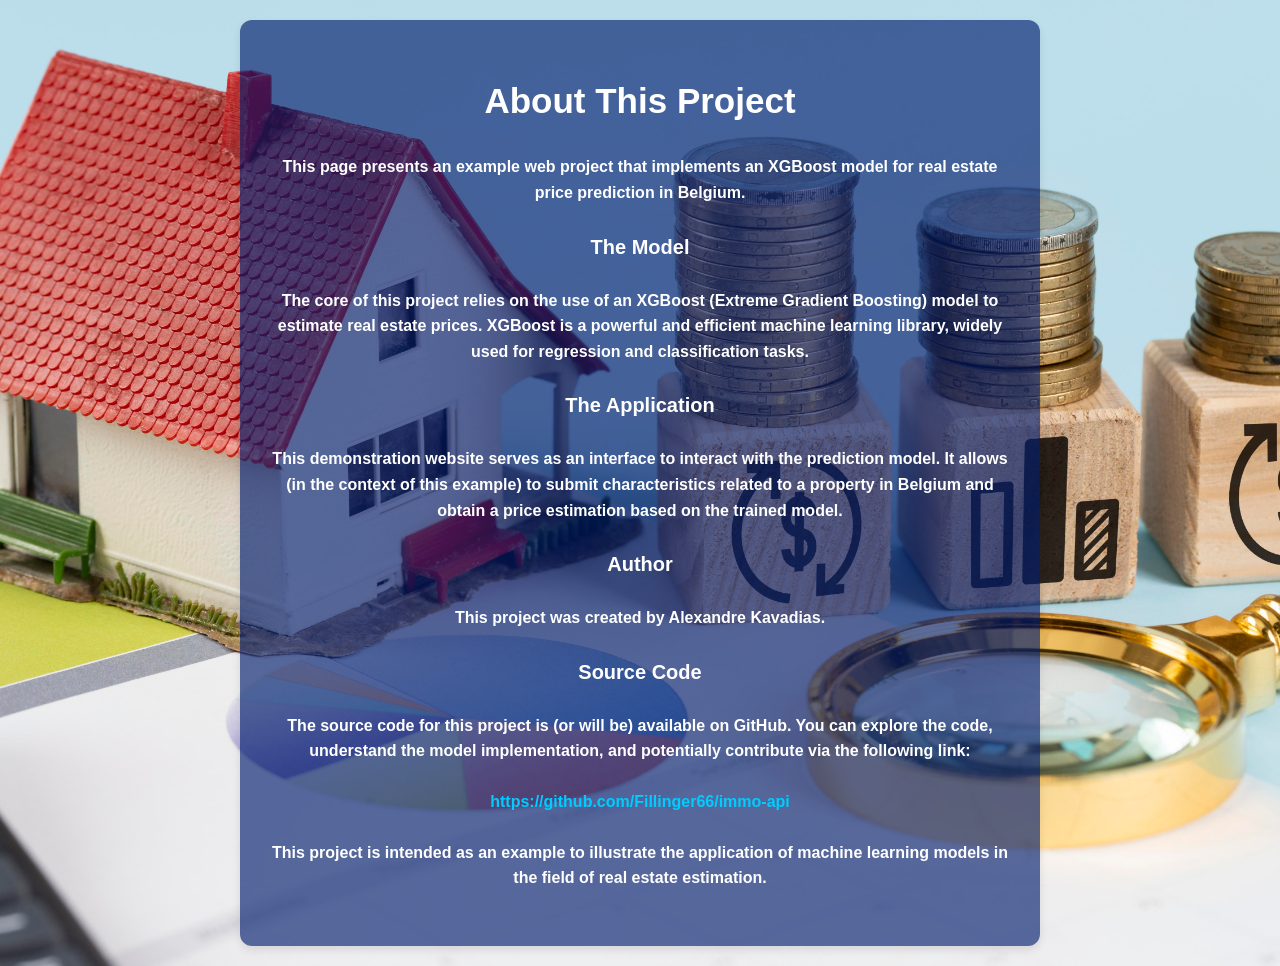
==== static/about.html @ cf839812 "add about page + css" ====
<!DOCTYPE html>
<html lang="en">
<head>
    <meta charset="UTF-8">
    <meta name="viewport" content="width=device-width, initial-scale=1.0">
    <title>About - Real Estate Prediction Project</title>
    <link rel="stylesheet" href="/static/styles.css">
</head>
<body>
    <div class="container">
        <h1>About This Project</h1>

        <p>This page presents an example web project that implements an XGBoost model for real estate price prediction in Belgium.</p>

        <h2>The Model</h2>
        <p>The core of this project relies on the use of an XGBoost (Extreme Gradient Boosting) model to estimate real estate prices. XGBoost is a powerful and efficient machine learning library, widely used for regression and classification tasks.</p>

        <h2>The Application</h2>
        <p>This demonstration website serves as an interface to interact with the prediction model. It allows (in the context of this example) to submit characteristics related to a property in Belgium and obtain a price estimation based on the trained model.</p>

        <h2>Author</h2>
        <p>This project was created by Alexandre Kavadias.</p>

        <h2>Source Code</h2>
        <p>The source code for this project is (or will be) available on GitHub. You can explore the code, understand the model implementation, and potentially contribute via the following link:</p>
        <p><a href="https://github.com/Fillinger66/immo-api" target="_blank">https://github.com/Fillinger66/immo-api</a></p>

        <p>This project is intended as an example to illustrate the application of machine learning models in the field of real estate estimation.</p>
    </div>
</body>
</html>
---- static/styles.css ----
/* styles.css */

/* Basic body styling */
body {
    font-family: "Inter", sans-serif;
    background-color: #f4f7f6; /* Light grey background */
    color: #333; /* Dark grey text */
    line-height: 1.6;
    margin: 0 auto;
    padding: 20px;
    display: flex;
    justify-content: center;
    align-items: flex-start; /* Align to top */
    min-height: 100vh;
    background-image: url("/static/background.jpg");
    background-size: cover;
    background-position: center;
    background-repeat: no-repeat;
}

/* Container for the form */
.container {
    max-width: 800px !important;
    margin: 0 auto; 
    width: 100%; /* Make container responsive */
    padding: 30px; /* Increased padding */
    background-color: #001C6EA4; 
    border-radius: 12px; /* More rounded corners */
    box-shadow: 0 4px 8px rgba(0, 0, 0, 0.1); /* Softer shadow */
    box-sizing: border-box; /* Include padding and border in element's total width */
}

/* Headings */
h1{
    color: #fff; /* A shade of royal blue */
    text-align: center;
    margin-bottom: 25px; /* More space below headings */
    font-size: 35px !important;
    font-weight: bold !important;
}
/* Headings */
h2 {
    color: #fff; /* A shade of royal blue */
    text-align: center;
    margin-bottom: 25px; /* More space below headings */
    font-size: 20px !important;
    font-weight: bold !important;
    
}

p {
     text-align: center;
     margin-bottom: 25px;
     color: #fff;
     font-weight: bold;
}

/* Form group styling */
.form-group {
    margin-bottom: 20px; /* More space between form groups */
}

label {
    display: block;
    margin-bottom: 8px; /* More space below labels */
    font-weight: bold;
    color: #fff; /* Dark grey for labels */
}

/* Input fields and selects */
input[type="text"],
input[type="number"],
select {
    height: 45px;              /* Set a uniform height */
    padding: 8px 12px;         /* Consistent padding */
    border-radius: 6px;
    border: 1px solid #ccc;
    font-size: 16px;
    width: 100%;               /* Allow flexibility inside grid */
    box-sizing: border-box;    /* Include padding in width/height */
}


input[type="text"]:focus,
input[type="number"]:focus,
select:focus {
    border-color: #0056b3; /* Darker blue on focus */
    outline: none; /* Remove default outline */
    box-shadow: 0 0 5px rgba(0, 86, 179, 0.2); /* Subtle shadow on focus */
}


/* Checkbox group layout */
.form-group .grid {
    display: grid;
    gap: 10px; /* Space between checkboxes */
}

.form-group .grid label {
    display: flex; /* Align checkbox and text */
    align-items: center;
    font-weight: normal; /* Normal weight for checkbox labels */
}

.form-group .grid input[type="checkbox"] {
    margin-right: 5px;
    width: auto; /* Auto width for checkboxes */
    padding: 0; /* No padding for checkboxes */
}


/* Submit button styling */
button {
    background-color: #fff !important; /* Royal blue */
    color: white;
    padding: 12px 25px; /* Increased padding */
    border: none;
    border-radius: 6px; /* Slightly more rounded button */
    cursor: pointer;
    font-size: 1.1em; /* Slightly larger font */
    transition: background-color 0.3s ease, transform 0.1s ease; /* Smooth hover and press effect */
    display: inline-block; /* Allow margin auto for centering if needed */
    margin-top: 10px; /* Space above button */
    padding: 10px !important;
}

button:hover {
    background-color: #00416A !important; /* Darker blue on hover */
    color: #FFFFFF !important;
    
}

button:active {
    transform: scale(0.98); /* Slightly shrink when pressed */

}


/* Prediction result display */
#predictionResult {
    margin-top: 30px; /* More space above result */
    padding: 20px; /* Increased padding */
    border: 1px solid #bdc3c7;
    border-radius: 8px;
    text-align: center;
    font-size: 1.2em; /* Larger font for result */
    font-weight: bold;
    word-break: break-word; /* Prevent long results from overflowing */
}

/* Colors for prediction result based on status (example) */
#predictionResult.hidden {
    display: none;
}

#predictionResult[style*="background-color: rgb(212, 237, 218)"] { /* Success color */
    border-color: #c3e6cb;
    color: #155724;
}

#predictionResult[style*="background-color: rgb(255, 243, 205)"] { /* Warning color */
    border-color: #ffeeba;
    color: #856404;
}

#predictionResult[style*="background-color: rgb(248, 215, 218)"] { /* Error color */
    border-color: #f5c6cb;
    color: #721c24;
}

a {
        color: #00ccff !important; /* A different color for the link */
        text-decoration: none !important;
}
a:hover {
        text-decoration: underline !important;
}
/* Responsive adjustments */
@media (max-width: 768px) {
    .container {
        padding: 20px; /* Reduce padding on smaller screens */
    }
    .grid-cols-2 {
        grid-template-columns: repeat(1, minmax(0, 1fr)); /* Stack columns on small screens */
    }
     .form-group.col-span-full .grid {
        grid-template-columns: repeat(2, minmax(0, 1fr)); /* Keep some columns for checkboxes */
     }
}

@media (max-width: 480px) {
     .form-group.col-span-full .grid {
        grid-template-columns: repeat(1, minmax(0, 1fr)); /* Stack checkbox columns on very small screens */
     }
     button {
         width: 100%; /* Full width button on very small screens */
         padding: 15px; /* Larger touch target */
     }
}
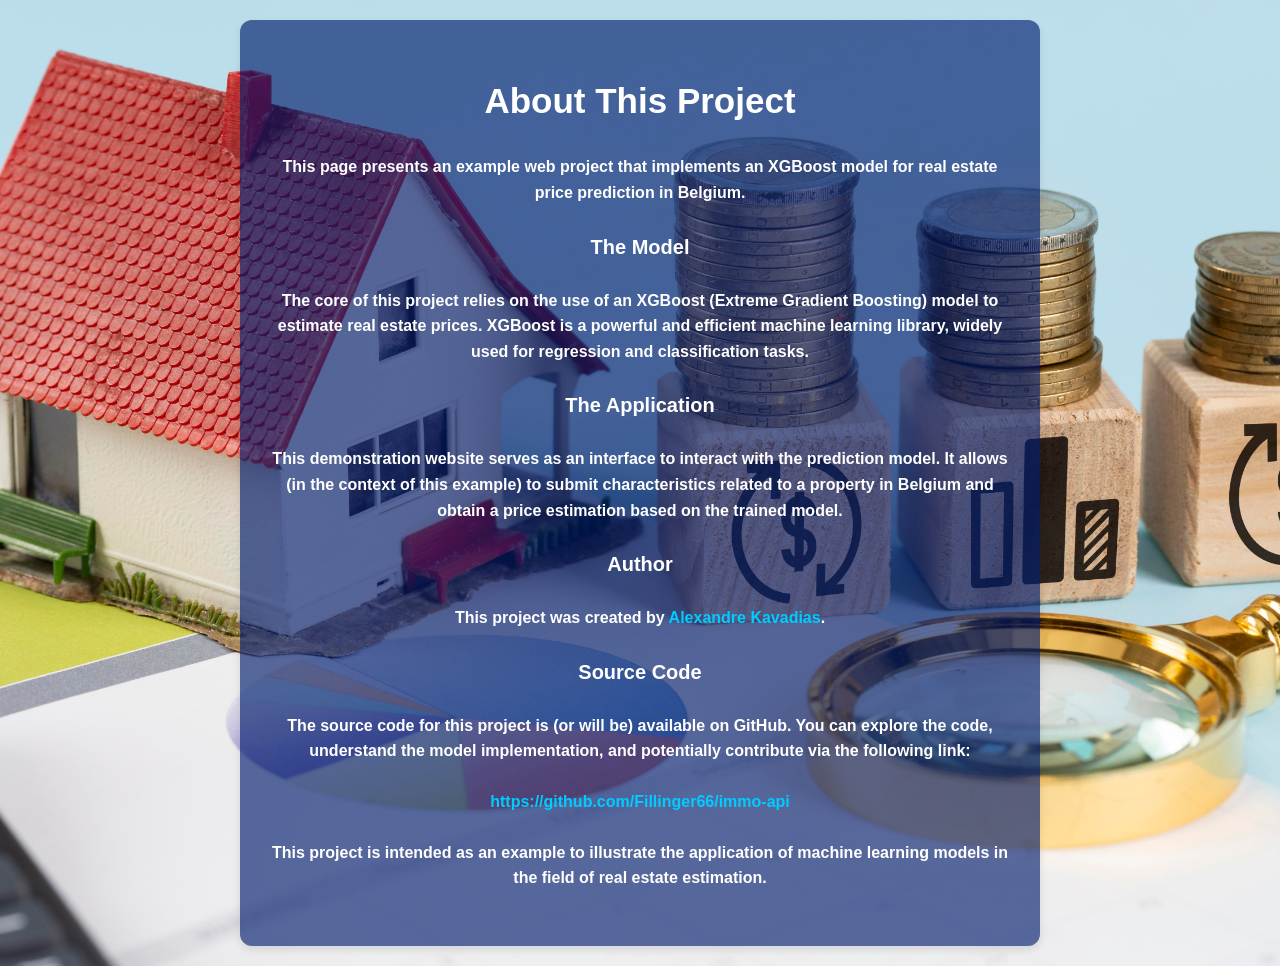
==== commit 960a1e72: "add missing link in about" ====
--- a/static/about.html
+++ b/static/about.html
@@ -19,7 +19,7 @@
         <p>This demonstration website serves as an interface to interact with the prediction model. It allows (in the context of this example) to submit characteristics related to a property in Belgium and obtain a price estimation based on the trained model.</p>
 
         <h2>Author</h2>
-        <p>This project was created by Alexandre Kavadias.</p>
+        <p>This project was created by <a href="https://www.linkedin.com/in/alexandrekavadias/" target="_blank">Alexandre Kavadias</a>.</p>
 
         <h2>Source Code</h2>
         <p>The source code for this project is (or will be) available on GitHub. You can explore the code, understand the model implementation, and potentially contribute via the following link:</p>
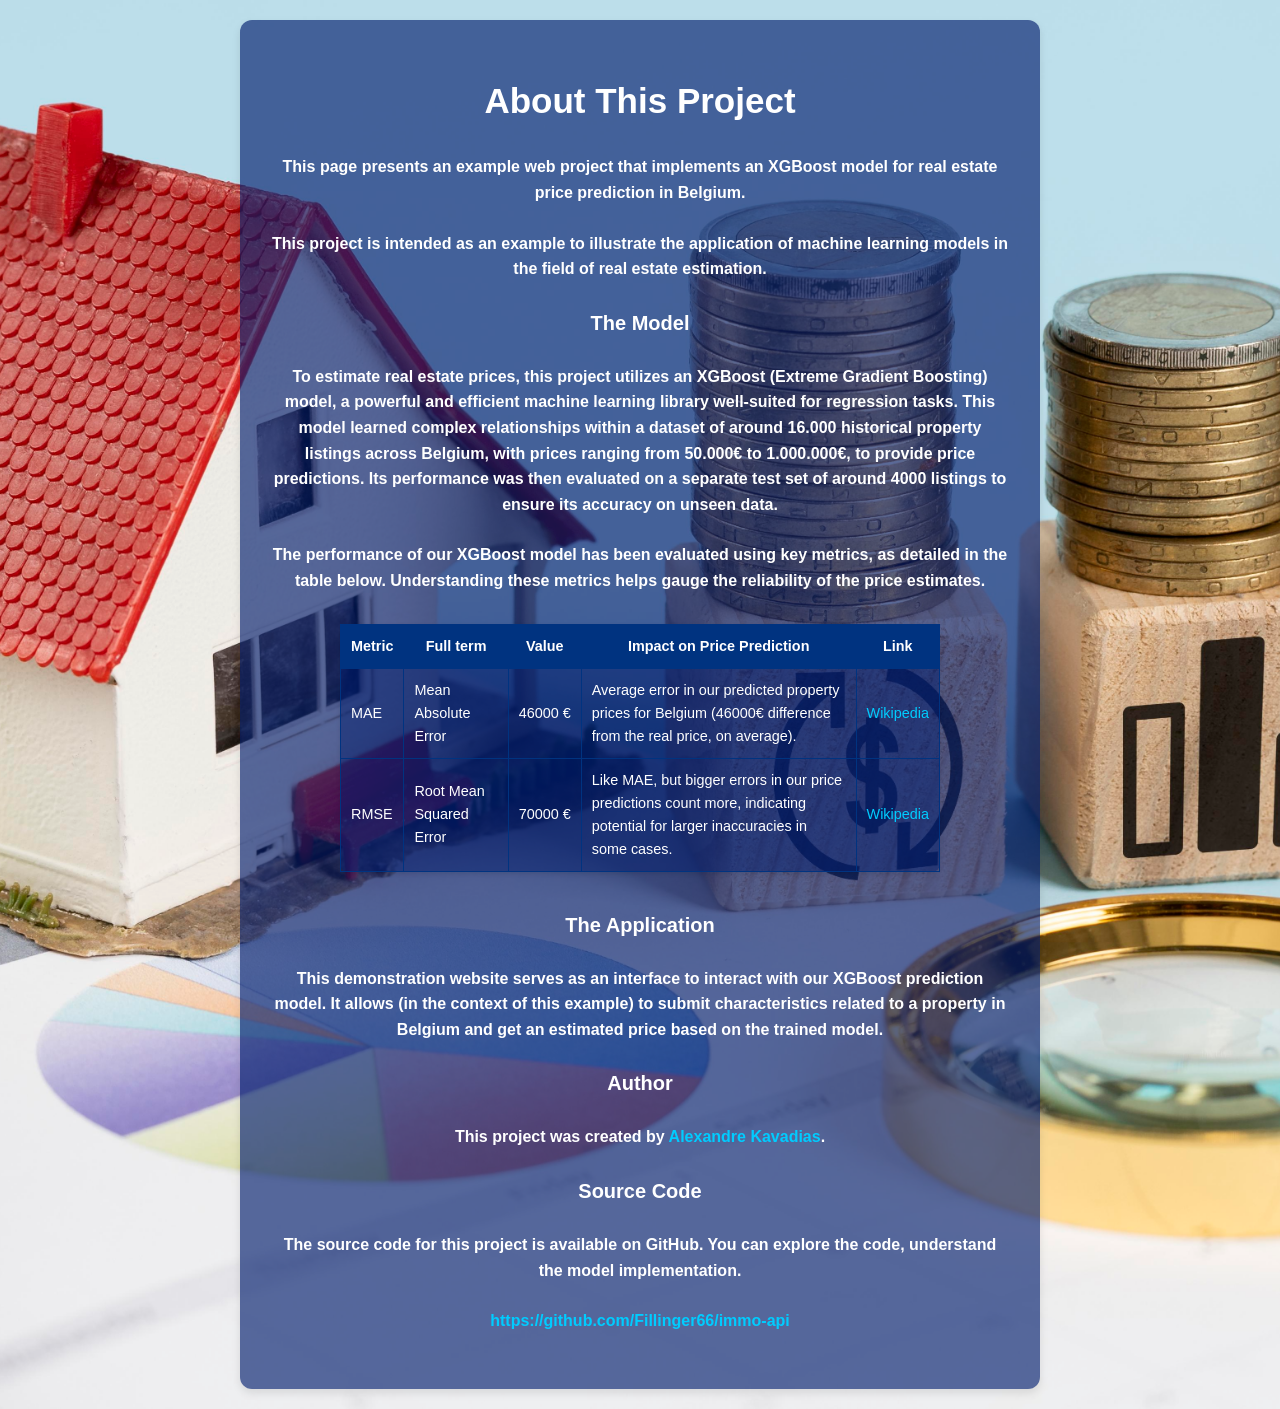
==== commit 9e5dbb5e: "add informations for predict price and about page" ====
--- a/static/about.html
+++ b/static/about.html
@@ -4,6 +4,7 @@
     <meta charset="UTF-8">
     <meta name="viewport" content="width=device-width, initial-scale=1.0">
     <title>About - Real Estate Prediction Project</title>
+    <link rel="icon" type="image/x-icon" href="/static/favicon.ico">
     <link rel="stylesheet" href="/static/styles.css">
 </head>
 <body>
@@ -11,21 +12,55 @@
         <h1>About This Project</h1>
 
         <p>This page presents an example web project that implements an XGBoost model for real estate price prediction in Belgium.</p>
+        <p>This project is intended as an example to illustrate the application of machine learning models in the field of real estate estimation.</p>
 
         <h2>The Model</h2>
-        <p>The core of this project relies on the use of an XGBoost (Extreme Gradient Boosting) model to estimate real estate prices. XGBoost is a powerful and efficient machine learning library, widely used for regression and classification tasks.</p>
+       <!-- <p>The core of this project relies on the use of an XGBoost (Extreme Gradient Boosting) model to estimate real estate prices. XGBoost is a powerful and efficient machine learning library, widely used for regression and classification tasks.</p> -->
+        <p>To estimate real estate prices, this project utilizes an XGBoost (Extreme Gradient Boosting) model, a powerful and efficient machine learning library well-suited for regression tasks. This model learned complex relationships within a dataset of around 16.000 historical property listings across Belgium, with prices ranging from 50.000&euro; to 1.000.000&euro;, to provide price predictions. Its performance was then evaluated on a separate test set of around 4000 listings to ensure its accuracy on unseen data.</p>
 
+        <p>The performance of our XGBoost model has been evaluated using key metrics, as detailed in the table below. Understanding these metrics helps gauge the reliability of the price estimates.</p>
+
+        <div class="metrics-table-container">
+            <table class="metrics-table">
+                <thead>
+                    <tr>
+                        <th>Metric</th>
+                        <th>Full term</th>
+                        <th>Value</th>
+                        <th>Impact on Price Prediction</th>
+                        <th>Link</th>
+                    </tr>
+                </thead>
+                <tbody>
+                    <tr>
+                        <td>MAE</td>
+                        <td>Mean Absolute Error</td>
+                        <td>46000&nbsp;&euro;</td>
+                        <td>Average error in our predicted property prices for Belgium (46000&euro; difference from the real price, on average).</td>
+                        <td><a href="https://en.wikipedia.org/wiki/Mean_absolute_error" target="_blank" rel="noopener noreferrer">Wikipedia</a></td>
+                    </tr>
+                    <tr>
+                        <td>RMSE</td>
+                        <td>Root Mean Squared Error</td>
+                        <td>70000&nbsp;&euro;</td>
+                        <td>Like MAE, but bigger errors in our price predictions count more, indicating potential for larger inaccuracies in some cases.</td>
+                        <td><a href="https://en.wikipedia.org/wiki/Root-mean-square_deviation" target="_blank" rel="noopener noreferrer">Wikipedia</a></td>
+                    </tr>
+                </tbody>
+            </table>
+        </div>
         <h2>The Application</h2>
-        <p>This demonstration website serves as an interface to interact with the prediction model. It allows (in the context of this example) to submit characteristics related to a property in Belgium and obtain a price estimation based on the trained model.</p>
+        <p>This demonstration website serves as an interface to interact with our XGBoost prediction model. It allows (in the context of this example) to submit characteristics related to a property in Belgium and get an estimated price based on the trained model.</p>
 
+        
         <h2>Author</h2>
         <p>This project was created by <a href="https://www.linkedin.com/in/alexandrekavadias/" target="_blank">Alexandre Kavadias</a>.</p>
 
         <h2>Source Code</h2>
-        <p>The source code for this project is (or will be) available on GitHub. You can explore the code, understand the model implementation, and potentially contribute via the following link:</p>
+        <p>The source code for this project is available on GitHub. You can explore the code, understand the model implementation.</p>
         <p><a href="https://github.com/Fillinger66/immo-api" target="_blank">https://github.com/Fillinger66/immo-api</a></p>
 
-        <p>This project is intended as an example to illustrate the application of machine learning models in the field of real estate estimation.</p>
+        
     </div>
 </body>
 </html>
--- a/static/styles.css
+++ b/static/styles.css
@@ -147,6 +147,15 @@
     font-weight: bold;
     word-break: break-word; /* Prevent long results from overflowing */
 }
+#predictionText{
+    margin-top: 30px; /* More space above result */
+    padding: 20px; /* Increased padding */
+    border-radius: 8px;
+    text-align: left;
+    font-size: 0.8em !important; /* Larger font for result */
+    font-weight: bold;
+    word-break: break-word; /* Prevent long results from overflowing */
+}
 
 /* Colors for prediction result based on status (example) */
 #predictionResult.hidden {
@@ -197,3 +206,53 @@
          padding: 15px; /* Larger touch target */
      }
 }
+
+
+/* Style for the model evaluation metrics table */
+.metrics-table-container {
+  margin-top: 30px; /* Add some space above the table */
+  width: 100%; /* Make the container responsive */
+  display: flex;
+  justify-content: center; /* Center the table horizontally */
+}
+
+.metrics-table {
+  border-collapse: collapse;
+  width: auto; /* Adjust width based on content */
+  max-width: 600px; /* Set a maximum width if needed */
+  background-color: #001C6E80; /* Semi-transparent background to match container */
+  border-radius: 8px;
+  box-shadow: 0 2px 4px rgba(0, 0, 0, 0.1);
+  color: #fff; /* White text for better contrast on the dark background */
+  margin-bottom: 20px; /* Space below the table */
+}
+
+.metrics-table th, .metrics-table td {
+  border: 1px solid #003380; /* Darker blue border */
+  padding: 10px;
+  text-align: left;
+  font-size: 0.9em; /* Slightly smaller font size */
+}
+
+.metrics-table th {
+  background-color: #003380; /* Darker blue header background */
+  font-weight: bold;
+  text-align: center;
+}
+
+.metrics-table td b {
+  color: #00ccff; /* Highlight key terms in definitions */
+  font-weight: bold;
+}
+
+/* Responsive adjustments for the table */
+@media (max-width: 600px) {
+  .metrics-table {
+    width: 95%; /* Make table take up more width on smaller screens */
+  }
+  .metrics-table th, .metrics-table td {
+    padding: 8px;
+    font-size: 0.85em;
+    font-weight: bold;
+  }
+}
